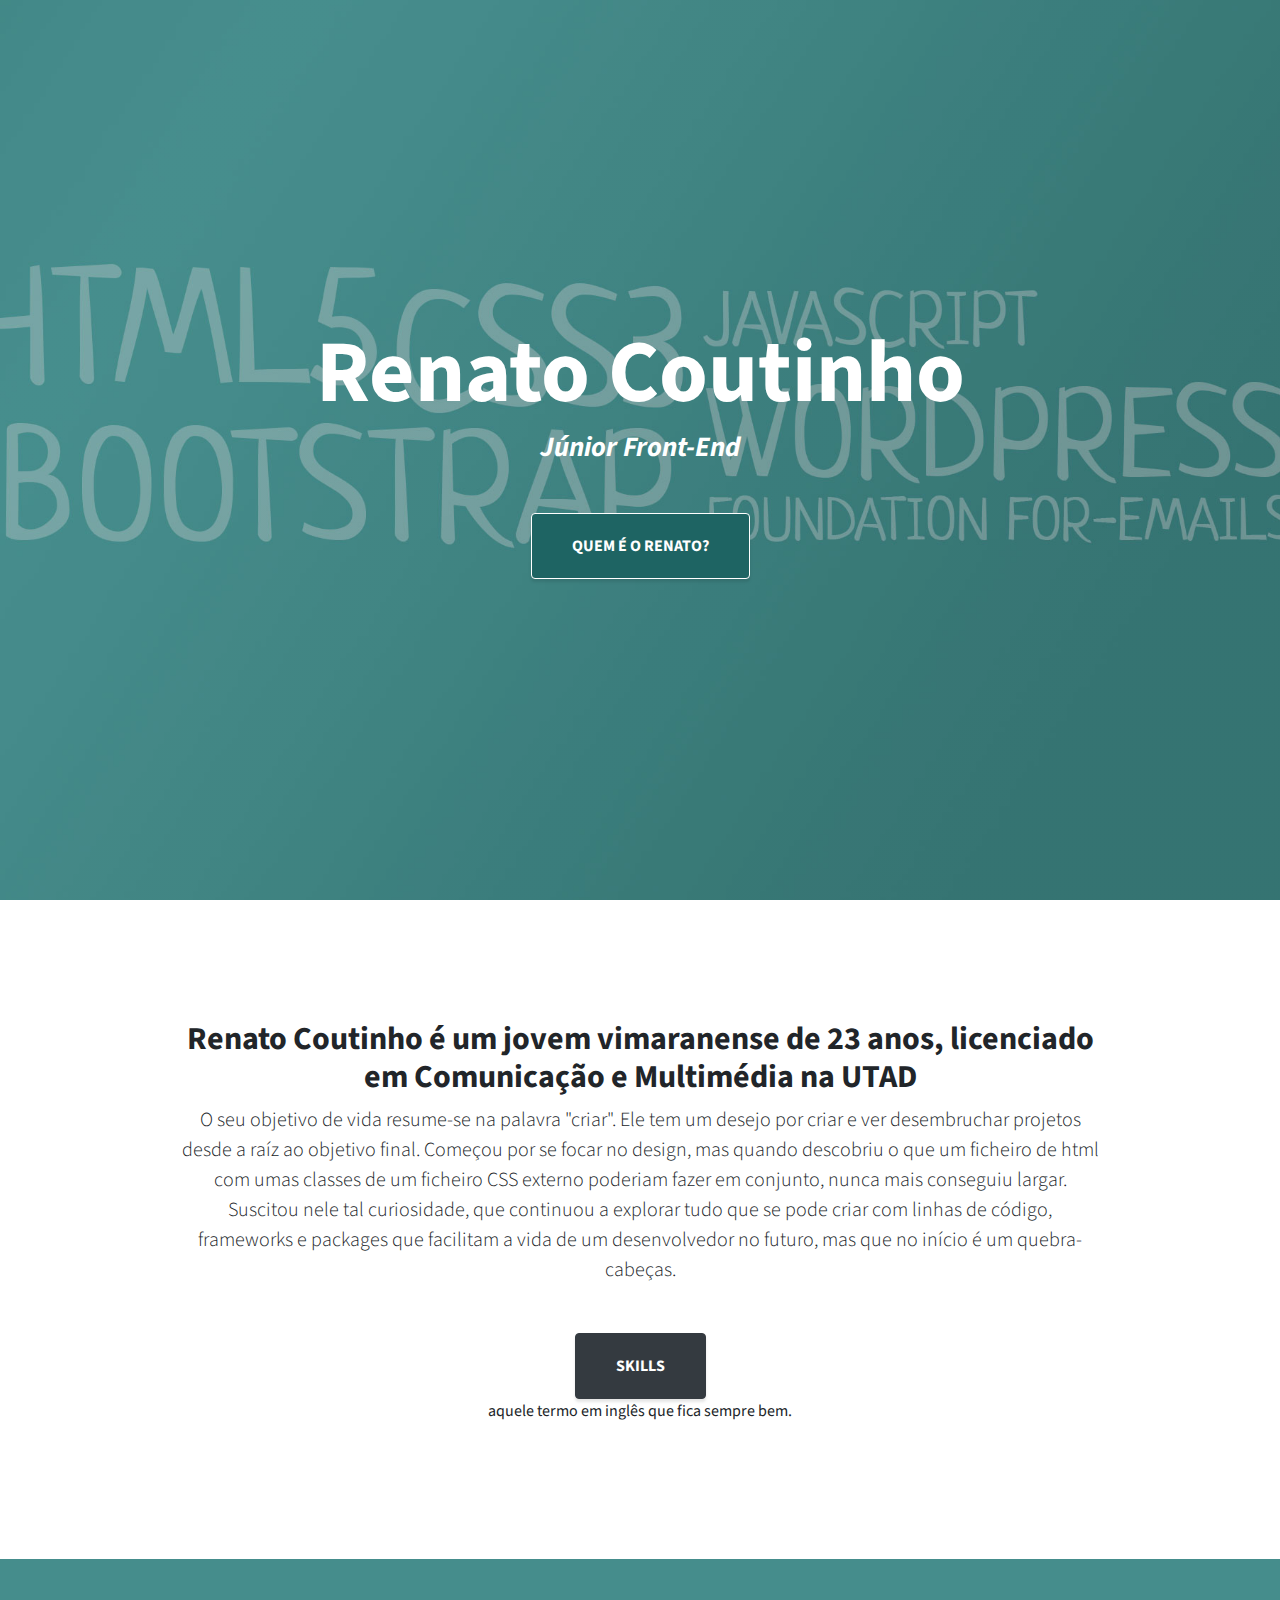
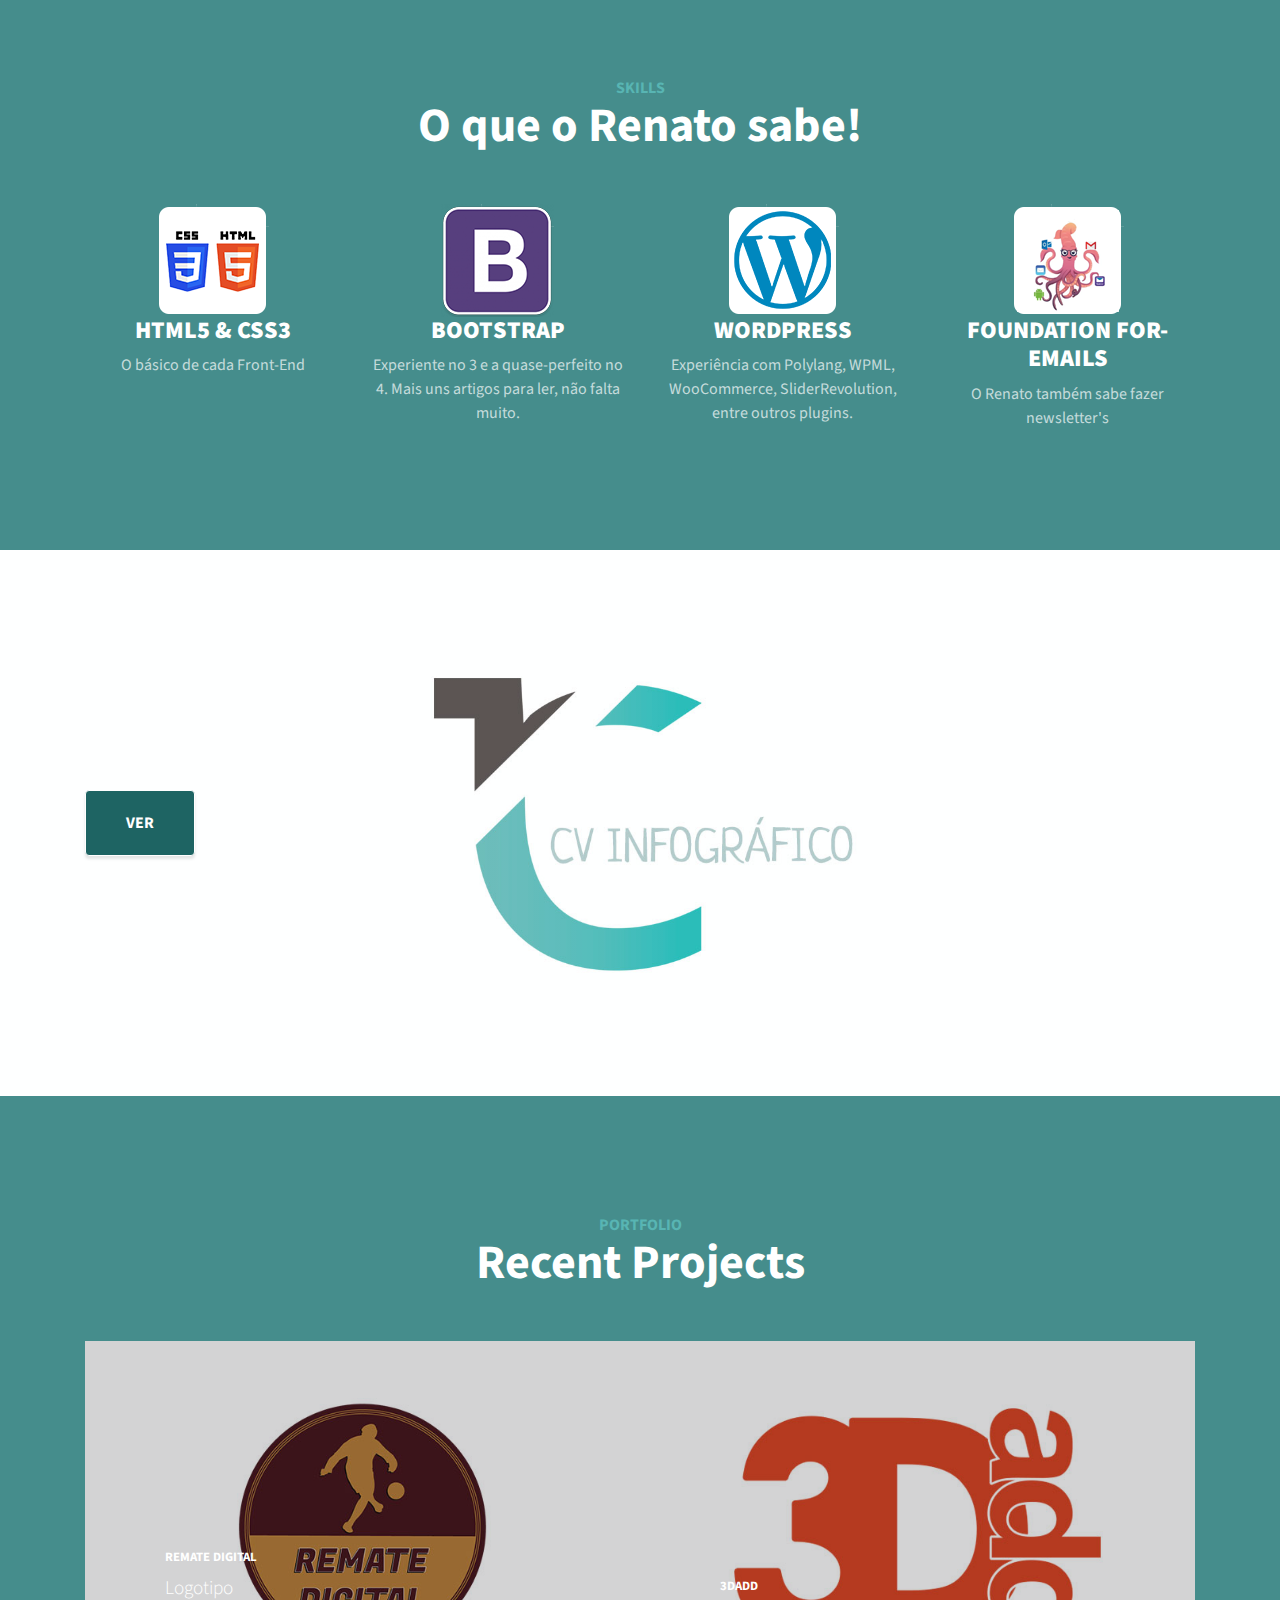
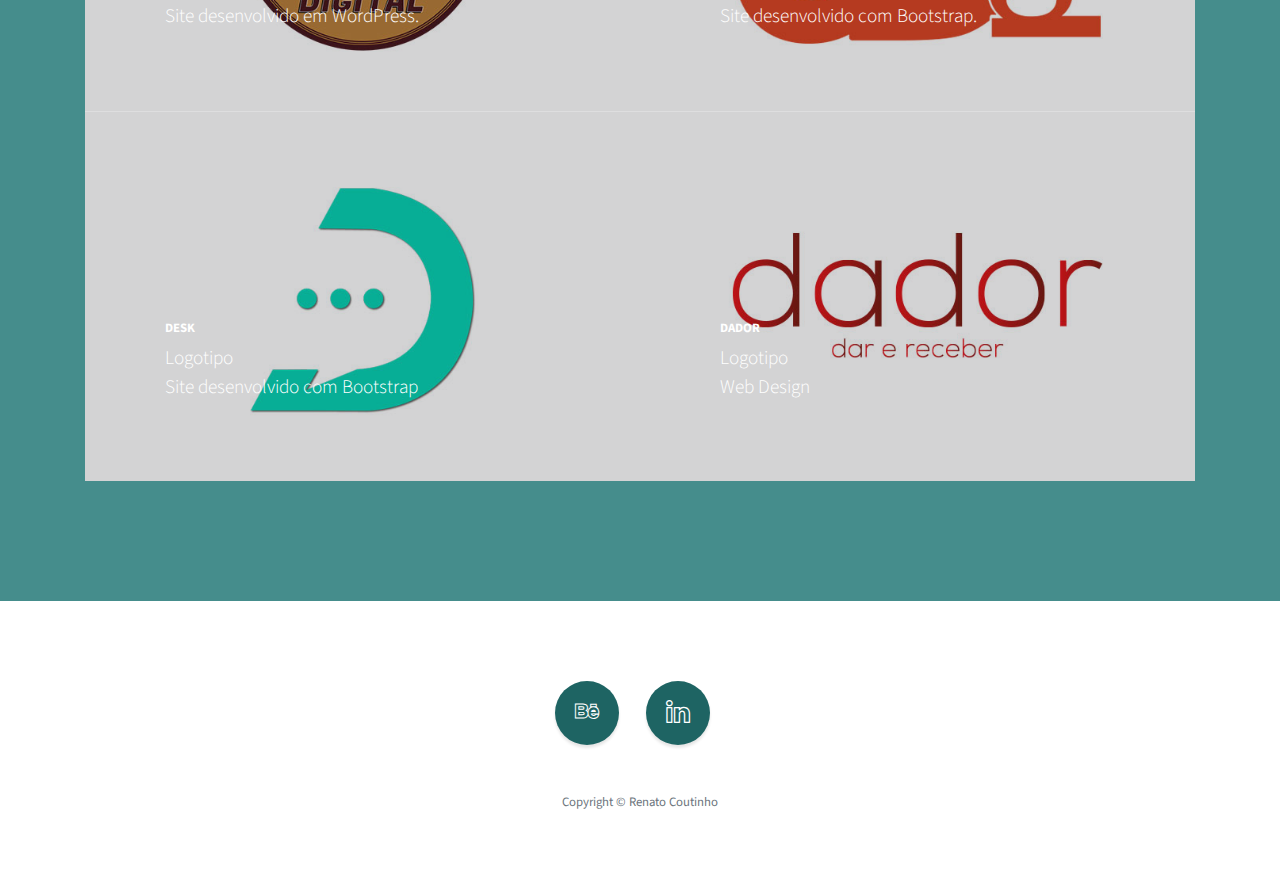
==== index.html @ 9fd8b235 "SRC: Upload Site (1)" ====
<!DOCTYPE html>
<html lang="en">

  <head>

    <meta charset="utf-8">
    <meta name="viewport" content="width=device-width, initial-scale=1, shrink-to-fit=no">
    <meta name="description" content="">
    <meta name="author" content="">

    <link rel="icon" href="img/favicon.png" />

    <title>Renato Coutinho</title>

    <!-- Bootstrap Core CSS -->
    <link href="vendor/bootstrap/css/bootstrap.min.css" rel="stylesheet">

    <!-- Custom Fonts -->
    <link href="vendor/font-awesome/css/font-awesome.min.css" rel="stylesheet" type="text/css">
    <link href="https://fonts.googleapis.com/css?family=Source+Sans+Pro:300,400,700,300italic,400italic,700italic" rel="stylesheet" type="text/css">
    <link href="vendor/simple-line-icons/css/simple-line-icons.css" rel="stylesheet">

    <!-- Custom CSS -->
    <link href="css/stylish-portfolio.css" rel="stylesheet">
    

  </head>

  <body id="page-top">
    <!-- Navigation -->
    

    <!-- Header -->
    <header class="masthead d-flex">
      <div class="container text-center my-auto">
        <h1 class="mb-1">Renato Coutinho</h1>
        <h3 class="mb-5">
          <em>Júnior Front-End</em>
        </h3>
        <a class="btn btn-primary btn-xl js-scroll-trigger" href="#about">QUEM É O RENATO?</a>
      </div>
      <div class="overlay"></div>
    </header>

    <!-- About -->
    <section class="content-section about" id="about">
      <div class="container text-center">
        <div class="row">
          <div class="col-lg-10 mx-auto">
            <h2>Renato Coutinho é um jovem vimaranense de 23 anos, licenciado em Comunicação e Multimédia na UTAD</h2>
            <p class="lead mb-5">O seu objetivo de vida resume-se na palavra "criar". Ele tem um desejo por criar e ver 
              desembruchar projetos desde a raíz ao objetivo final. Começou por se focar no design, mas quando descobriu 
              o que um ficheiro de html com umas classes de um ficheiro CSS externo poderiam fazer em conjunto, nunca mais
              conseguiu largar. Suscitou nele tal curiosidade, que continuou a explorar tudo que se pode criar com linhas de código, frameworks e packages
              que facilitam a vida de um desenvolvedor no futuro, mas que no início é um quebra-cabeças.
            </p>
            <a class="btn btn-dark btn-xl js-scroll-trigger" href="#services">SKILLS</a><p>aquele termo em inglês que fica sempre bem.</p>
          </div>
        </div>
      </div>
    </section>

    <!-- Services -->
    <section class="content-section bg-skills text-white text-center" id="services">
      <div class="container">
        <div class="content-section-heading">
          <h3 style="color: #58b5b3" class=" mb-0">SKILLS</h3>
          <h2 class="mb-5">O que o Renato sabe!</h2>
        </div>
        <div class="row">
          <div class="col-lg-3 col-md-6 mb-5 mb-lg-0">
            <span class="mx-auto mb-3">
              <img src="img/htmlcss.png" alt="">
            </span>
            <h4>
              <strong>HTML5 & CSS3</strong>
            </h4>
            <p class="text-faded mb-0">O básico de cada Front-End</p>
          </div>
          <div class="col-lg-3 col-md-6 mb-5 mb-lg-0">
            <span class="mx-auto mb-3">
              <img src="img/bootstrap.png" alt="">
            </span>
            <h4>
              <strong>BOOTSTRAP</strong>
            </h4>
            <p class="text-faded mb-0">Experiente no 3 e a quase-perfeito no 4. Mais uns artigos para ler, não falta muito.</p>
          </div>
          <div class="col-lg-3 col-md-6 mb-5 mb-md-0">
            <span class="mx-auto mb-3">
              <img src="img/wordpress.png" alt="">
            </span>
            <h4>
              <strong>WORDPRESS</strong>
            </h4>
            <p class="text-faded mb-0">Experiência com Polylang, WPML, WooCommerce, SliderRevolution, entre outros plugins.</p>
          </div>
          <div class="col-lg-3 col-md-6">
            <span class="mx-auto mb-3">
              <img src="img/foundation.png" alt="">
            </span>
            <h4>
              <strong>FOUNDATION FOR-EMAILS</strong>
            </h4>
            <p class="text-faded mb-0">O Renato também sabe fazer newsletter's</p>
          </div>
        </div>
      </div>
    </section>

    <!-- Callout -->
    <section class="callout">
      <div class="container text-left">
        <a class="btn btn-primary btn-xl" href="home.html">VER</a>
      </div>
    </section>

    <!-- Portfolio -->
    <section class="content-section bg-portfolio" id="portfolio">
      <div class="container">
        <div class="content-section-heading text-center">
          <h3 style="color: #58b5b3" class="mb-0">Portfolio</h3>
          <h2 style="color: white" class="mb-5">Recent Projects</h2>
        </div>
        <div class="row no-gutters">
          <div class="col-lg-6">
            <a class="portfolio-item" href="http://rematedigital.pt">
              <span class="caption">
                <span class="caption-content">
                  <h2>Remate Digital</h2>
                  <p class="mb-0">Logotipo<br>Site desenvolvido em WordPress.</p>
                </span>
              </span>
              <img class="img-fluid" src="img/portfolio-1.jpg" alt="">
            </a>
          </div>
          <div class="col-lg-6">
            <a class="portfolio-item" href="http://3dadd.pt">
              <span class="caption">
                <span class="caption-content">
                  <h2>3Dadd</h2>
                  <p class="mb-0">Site desenvolvido com Bootstrap.</p>
                </span>
              </span>
              <img class="img-fluid" src="img/portfolio-2.jpg" alt="">
            </a>
          </div>
          <div class="col-lg-6">
            <a class="portfolio-item" href="https://www.behance.net/gallery/60011295/DESK">
              <span class="caption">
                <span class="caption-content">
                  <h2>DESK</h2>
                  <p class="mb-0">Logotipo<br>Site desenvolvido com Bootstrap</p>
                </span>
              </span>
              <img class="img-fluid" src="img/portfolio-3.jpg" alt="">
            </a>
          </div>
          <div class="col-lg-6">
            <a class="portfolio-item" href="https://www.behance.net/gallery/59855575/dador">
              <span class="caption">
                <span class="caption-content">
                  <h2>dador</h2>
                  <p class="mb-0">Logotipo<br>Web Design</p>
                </span>
              </span>
              <img class="img-fluid" src="img/portfolio-4.jpg" alt="">
            </a>
          </div>
        </div>
      </div>
    </section>


    <!-- Footer -->
    <footer class="footer text-center">
      <div class="container">
        <ul class="list-inline mb-5">
          <li class="list-inline-item">
            <a class="social-link rounded-circle text-white mr-3" href="https://www.behance.net/renatocoutinho">
              <i class="icon-social-behance"></i>
            </a>
          </li>
          <li class="list-inline-item">
            <a class="social-link rounded-circle text-white mr-3" href="https://www.linkedin.com/in/r-coutinho/">
              <i class="icon-social-linkedin"></i>
            </a>
          </li>
        </ul>
        <p class="text-muted small mb-0">Copyright &copy; Renato Coutinho</p>
      </div>
    </footer>

    <!-- Scroll to Top Button-->
    <a class="scroll-to-top rounded js-scroll-trigger" href="#page-top">
      <i class="fa fa-angle-up"></i>
    </a>

    <!-- Bootstrap core JavaScript -->
    <script src="vendor/jquery/jquery.min.js"></script>
    <script src="vendor/bootstrap/js/bootstrap.bundle.min.js"></script>

    <!-- Plugin JavaScript -->
    <script src="vendor/jquery-easing/jquery.easing.min.js"></script>

    <!-- Custom scripts for this template -->
    <script src="js/stylish-portfolio.min.js"></script>

  </body>

</html>
---- vendor/simple-line-icons/css/simple-line-icons.css ----
@font-face {
  font-family: 'simple-line-icons';
  src: url('../fonts/Simple-Line-Icons.eot?v=2.4.0');
  src: url('../fonts/Simple-Line-Icons.eot?v=2.4.0#iefix') format('embedded-opentype'), url('../fonts/Simple-Line-Icons.woff2?v=2.4.0') format('woff2'), url('../fonts/Simple-Line-Icons.ttf?v=2.4.0') format('truetype'), url('../fonts/Simple-Line-Icons.woff?v=2.4.0') format('woff'), url('../fonts/Simple-Line-Icons.svg?v=2.4.0#simple-line-icons') format('svg');
  font-weight: normal;
  font-style: normal;
}
/*
 Use the following CSS code if you want to have a class per icon.
 Instead of a list of all class selectors, you can use the generic [class*="icon-"] selector, but it's slower:
*/
.icon-user,
.icon-people,
.icon-user-female,
.icon-user-follow,
.icon-user-following,
.icon-user-unfollow,
.icon-login,
.icon-logout,
.icon-emotsmile,
.icon-phone,
.icon-call-end,
.icon-call-in,
.icon-call-out,
.icon-map,
.icon-location-pin,
.icon-direction,
.icon-directions,
.icon-compass,
.icon-layers,
.icon-menu,
.icon-list,
.icon-options-vertical,
.icon-options,
.icon-arrow-down,
.icon-arrow-left,
.icon-arrow-right,
.icon-arrow-up,
.icon-arrow-up-circle,
.icon-arrow-left-circle,
.icon-arrow-right-circle,
.icon-arrow-down-circle,
.icon-check,
.icon-clock,
.icon-plus,
.icon-minus,
.icon-close,
.icon-event,
.icon-exclamation,
.icon-organization,
.icon-trophy,
.icon-screen-smartphone,
.icon-screen-desktop,
.icon-plane,
.icon-notebook,
.icon-mustache,
.icon-mouse,
.icon-magnet,
.icon-energy,
.icon-disc,
.icon-cursor,
.icon-cursor-move,
.icon-crop,
.icon-chemistry,
.icon-speedometer,
.icon-shield,
.icon-screen-tablet,
.icon-magic-wand,
.icon-hourglass,
.icon-graduation,
.icon-ghost,
.icon-game-controller,
.icon-fire,
.icon-eyeglass,
.icon-envelope-open,
.icon-envelope-letter,
.icon-bell,
.icon-badge,
.icon-anchor,
.icon-wallet,
.icon-vector,
.icon-speech,
.icon-puzzle,
.icon-printer,
.icon-present,
.icon-playlist,
.icon-pin,
.icon-picture,
.icon-handbag,
.icon-globe-alt,
.icon-globe,
.icon-folder-alt,
.icon-folder,
.icon-film,
.icon-feed,
.icon-drop,
.icon-drawer,
.icon-docs,
.icon-doc,
.icon-diamond,
.icon-cup,
.icon-calculator,
.icon-bubbles,
.icon-briefcase,
.icon-book-open,
.icon-basket-loaded,
.icon-basket,
.icon-bag,
.icon-action-undo,
.icon-action-redo,
.icon-wrench,
.icon-umbrella,
.icon-trash,
.icon-tag,
.icon-support,
.icon-frame,
.icon-size-fullscreen,
.icon-size-actual,
.icon-shuffle,
.icon-share-alt,
.icon-share,
.icon-rocket,
.icon-question,
.icon-pie-chart,
.icon-pencil,
.icon-note,
.icon-loop,
.icon-home,
.icon-grid,
.icon-graph,
.icon-microphone,
.icon-music-tone-alt,
.icon-music-tone,
.icon-earphones-alt,
.icon-earphones,
.icon-equalizer,
.icon-like,
.icon-dislike,
.icon-control-start,
.icon-control-rewind,
.icon-control-play,
.icon-control-pause,
.icon-control-forward,
.icon-control-end,
.icon-volume-1,
.icon-volume-2,
.icon-volume-off,
.icon-calendar,
.icon-bulb,
.icon-chart,
.icon-ban,
.icon-bubble,
.icon-camrecorder,
.icon-camera,
.icon-cloud-download,
.icon-cloud-upload,
.icon-envelope,
.icon-eye,
.icon-flag,
.icon-heart,
.icon-info,
.icon-key,
.icon-link,
.icon-lock,
.icon-lock-open,
.icon-magnifier,
.icon-magnifier-add,
.icon-magnifier-remove,
.icon-paper-clip,
.icon-paper-plane,
.icon-power,
.icon-refresh,
.icon-reload,
.icon-settings,
.icon-star,
.icon-symbol-female,
.icon-symbol-male,
.icon-target,
.icon-credit-card,
.icon-paypal,
.icon-social-tumblr,
.icon-social-twitter,
.icon-social-facebook,
.icon-social-instagram,
.icon-social-linkedin,
.icon-social-pinterest,
.icon-social-github,
.icon-social-google,
.icon-social-reddit,
.icon-social-skype,
.icon-social-dribbble,
.icon-social-behance,
.icon-social-foursqare,
.icon-social-soundcloud,
.icon-social-spotify,
.icon-social-stumbleupon,
.icon-social-youtube,
.icon-social-dropbox,
.icon-social-vkontakte,
.icon-social-steam {
  font-family: 'simple-line-icons';
  speak: none;
  font-style: normal;
  font-weight: normal;
  font-variant: normal;
  text-transform: none;
  line-height: 1;
  /* Better Font Rendering =========== */
  -webkit-font-smoothing: antialiased;
  -moz-osx-font-smoothing: grayscale;
}
.icon-user:before {
  content: "\e005";
}
.icon-people:before {
  content: "\e001";
}
.icon-user-female:before {
  content: "\e000";
}
.icon-user-follow:before {
  content: "\e002";
}
.icon-user-following:before {
  content: "\e003";
}
.icon-user-unfollow:before {
  content: "\e004";
}
.icon-login:before {
  content: "\e066";
}
.icon-logout:before {
  content: "\e065";
}
.icon-emotsmile:before {
  content: "\e021";
}
.icon-phone:before {
  content: "\e600";
}
.icon-call-end:before {
  content: "\e048";
}
.icon-call-in:before {
  content: "\e047";
}
.icon-call-out:before {
  content: "\e046";
}
.icon-map:before {
  content: "\e033";
}
.icon-location-pin:before {
  content: "\e096";
}
.icon-direction:before {
  content: "\e042";
}
.icon-directions:before {
  content: "\e041";
}
.icon-compass:before {
  content: "\e045";
}
.icon-layers:before {
  content: "\e034";
}
.icon-menu:before {
  content: "\e601";
}
.icon-list:before {
  content: "\e067";
}
.icon-options-vertical:before {
  content: "\e602";
}
.icon-options:before {
  content: "\e603";
}
.icon-arrow-down:before {
  content: "\e604";
}
.icon-arrow-left:before {
  content: "\e605";
}
.icon-arrow-right:before {
  content: "\e606";
}
.icon-arrow-up:before {
  content: "\e607";
}
.icon-arrow-up-circle:before {
  content: "\e078";
}
.icon-arrow-left-circle:before {
  content: "\e07a";
}
.icon-arrow-right-circle:before {
  content: "\e079";
}
.icon-arrow-down-circle:before {
  content: "\e07b";
}
.icon-check:before {
  content: "\e080";
}
.icon-clock:before {
  content: "\e081";
}
.icon-plus:before {
  content: "\e095";
}
.icon-minus:before {
  content: "\e615";
}
.icon-close:before {
  content: "\e082";
}
.icon-event:before {
  content: "\e619";
}
.icon-exclamation:before {
  content: "\e617";
}
.icon-organization:before {
  content: "\e616";
}
.icon-trophy:before {
  content: "\e006";
}
.icon-screen-smartphone:before {
  content: "\e010";
}
.icon-screen-desktop:before {
  content: "\e011";
}
.icon-plane:before {
  content: "\e012";
}
.icon-notebook:before {
  content: "\e013";
}
.icon-mustache:before {
  content: "\e014";
}
.icon-mouse:before {
  content: "\e015";
}
.icon-magnet:before {
  content: "\e016";
}
.icon-energy:before {
  content: "\e020";
}
.icon-disc:before {
  content: "\e022";
}
.icon-cursor:before {
  content: "\e06e";
}
.icon-cursor-move:before {
  content: "\e023";
}
.icon-crop:before {
  content: "\e024";
}
.icon-chemistry:before {
  content: "\e026";
}
.icon-speedometer:before {
  content: "\e007";
}
.icon-shield:before {
  content: "\e00e";
}
.icon-screen-tablet:before {
  content: "\e00f";
}
.icon-magic-wand:before {
  content: "\e017";
}
.icon-hourglass:before {
  content: "\e018";
}
.icon-graduation:before {
  content: "\e019";
}
.icon-ghost:before {
  content: "\e01a";
}
.icon-game-controller:before {
  content: "\e01b";
}
.icon-fire:before {
  content: "\e01c";
}
.icon-eyeglass:before {
  content: "\e01d";
}
.icon-envelope-open:before {
  content: "\e01e";
}
.icon-envelope-letter:before {
  content: "\e01f";
}
.icon-bell:before {
  content: "\e027";
}
.icon-badge:before {
  content: "\e028";
}
.icon-anchor:before {
  content: "\e029";
}
.icon-wallet:before {
  content: "\e02a";
}
.icon-vector:before {
  content: "\e02b";
}
.icon-speech:before {
  content: "\e02c";
}
.icon-puzzle:before {
  content: "\e02d";
}
.icon-printer:before {
  content: "\e02e";
}
.icon-present:before {
  content: "\e02f";
}
.icon-playlist:before {
  content: "\e030";
}
.icon-pin:before {
  content: "\e031";
}
.icon-picture:before {
  content: "\e032";
}
.icon-handbag:before {
  content: "\e035";
}
.icon-globe-alt:before {
  content: "\e036";
}
.icon-globe:before {
  content: "\e037";
}
.icon-folder-alt:before {
  content: "\e039";
}
.icon-folder:before {
  content: "\e089";
}
.icon-film:before {
  content: "\e03a";
}
.icon-feed:before {
  content: "\e03b";
}
.icon-drop:before {
  content: "\e03e";
}
.icon-drawer:before {
  content: "\e03f";
}
.icon-docs:before {
  content: "\e040";
}
.icon-doc:before {
  content: "\e085";
}
.icon-diamond:before {
  content: "\e043";
}
.icon-cup:before {
  content: "\e044";
}
.icon-calculator:before {
  content: "\e049";
}
.icon-bubbles:before {
  content: "\e04a";
}
.icon-briefcase:before {
  content: "\e04b";
}
.icon-book-open:before {
  content: "\e04c";
}
.icon-basket-loaded:before {
  content: "\e04d";
}
.icon-basket:before {
  content: "\e04e";
}
.icon-bag:before {
  content: "\e04f";
}
.icon-action-undo:before {
  content: "\e050";
}
.icon-action-redo:before {
  content: "\e051";
}
.icon-wrench:before {
  content: "\e052";
}
.icon-umbrella:before {
  content: "\e053";
}
.icon-trash:before {
  content: "\e054";
}
.icon-tag:before {
  content: "\e055";
}
.icon-support:before {
  content: "\e056";
}
.icon-frame:before {
  content: "\e038";
}
.icon-size-fullscreen:before {
  content: "\e057";
}
.icon-size-actual:before {
  content: "\e058";
}
.icon-shuffle:before {
  content: "\e059";
}
.icon-share-alt:before {
  content: "\e05a";
}
.icon-share:before {
  content: "\e05b";
}
.icon-rocket:before {
  content: "\e05c";
}
.icon-question:before {
  content: "\e05d";
}
.icon-pie-chart:before {
  content: "\e05e";
}
.icon-pencil:before {
  content: "\e05f";
}
.icon-note:before {
  content: "\e060";
}
.icon-loop:before {
  content: "\e064";
}
.icon-home:before {
  content: "\e069";
}
.icon-grid:before {
  content: "\e06a";
}
.icon-graph:before {
  content: "\e06b";
}
.icon-microphone:before {
  content: "\e063";
}
.icon-music-tone-alt:before {
  content: "\e061";
}
.icon-music-tone:before {
  content: "\e062";
}
.icon-earphones-alt:before {
  content: "\e03c";
}
.icon-earphones:before {
  content: "\e03d";
}
.icon-equalizer:before {
  content: "\e06c";
}
.icon-like:before {
  content: "\e068";
}
.icon-dislike:before {
  content: "\e06d";
}
.icon-control-start:before {
  content: "\e06f";
}
.icon-control-rewind:before {
  content: "\e070";
}
.icon-control-play:before {
  content: "\e071";
}
.icon-control-pause:before {
  content: "\e072";
}
.icon-control-forward:before {
  content: "\e073";
}
.icon-control-end:before {
  content: "\e074";
}
.icon-volume-1:before {
  content: "\e09f";
}
.icon-volume-2:before {
  content: "\e0a0";
}
.icon-volume-off:before {
  content: "\e0a1";
}
.icon-calendar:before {
  content: "\e075";
}
.icon-bulb:before {
  content: "\e076";
}
.icon-chart:before {
  content: "\e077";
}
.icon-ban:before {
  content: "\e07c";
}
.icon-bubble:before {
  content: "\e07d";
}
.icon-camrecorder:before {
  content: "\e07e";
}
.icon-camera:before {
  content: "\e07f";
}
.icon-cloud-download:before {
  content: "\e083";
}
.icon-cloud-upload:before {
  content: "\e084";
}
.icon-envelope:before {
  content: "\e086";
}
.icon-eye:before {
  content: "\e087";
}
.icon-flag:before {
  content: "\e088";
}
.icon-heart:before {
  content: "\e08a";
}
.icon-info:before {
  content: "\e08b";
}
.icon-key:before {
  content: "\e08c";
}
.icon-link:before {
  content: "\e08d";
}
.icon-lock:before {
  content: "\e08e";
}
.icon-lock-open:before {
  content: "\e08f";
}
.icon-magnifier:before {
  content: "\e090";
}
.icon-magnifier-add:before {
  content: "\e091";
}
.icon-magnifier-remove:before {
  content: "\e092";
}
.icon-paper-clip:before {
  content: "\e093";
}
.icon-paper-plane:before {
  content: "\e094";
}
.icon-power:before {
  content: "\e097";
}
.icon-refresh:before {
  content: "\e098";
}
.icon-reload:before {
  content: "\e099";
}
.icon-settings:before {
  content: "\e09a";
}
.icon-star:before {
  content: "\e09b";
}
.icon-symbol-female:before {
  content: "\e09c";
}
.icon-symbol-male:before {
  content: "\e09d";
}
.icon-target:before {
  content: "\e09e";
}
.icon-credit-card:before {
  content: "\e025";
}
.icon-paypal:before {
  content: "\e608";
}
.icon-social-tumblr:before {
  content: "\e00a";
}
.icon-social-twitter:before {
  content: "\e009";
}
.icon-social-facebook:before {
  content: "\e00b";
}
.icon-social-instagram:before {
  content: "\e609";
}
.icon-social-linkedin:before {
  content: "\e60a";
}
.icon-social-pinterest:before {
  content: "\e60b";
}
.icon-social-github:before {
  content: "\e60c";
}
.icon-social-google:before {
  content: "\e60d";
}
.icon-social-reddit:before {
  content: "\e60e";
}
.icon-social-skype:before {
  content: "\e60f";
}
.icon-social-dribbble:before {
  content: "\e00d";
}
.icon-social-behance:before {
  content: "\e610";
}
.icon-social-foursqare:before {
  content: "\e611";
}
.icon-social-soundcloud:before {
  content: "\e612";
}
.icon-social-spotify:before {
  content: "\e613";
}
.icon-social-stumbleupon:before {
  content: "\e614";
}
.icon-social-youtube:before {
  content: "\e008";
}
.icon-social-dropbox:before {
  content: "\e00c";
}
.icon-social-vkontakte:before {
  content: "\e618";
}
.icon-social-steam:before {
  content: "\e620";
}
---- css/stylish-portfolio.css ----
body,
html {
  width: 100%;
  height: 100%;
}

body {
  font-family: 'Source Sans Pro';
}

.btn-xl {
  padding: 1.25rem 2.5rem;
}

.content-section {
  padding-top: 7.5rem;
  padding-bottom: 7.5rem;
}

.content-section-heading h2 {
  font-size: 3rem;
}

.content-section-heading h3 {
  font-size: 1rem;
  text-transform: uppercase;
}

h1,
h2,
h3,
h4,
h5,
h6 {
  font-weight: 700;
}

.text-faded {
  color: rgba(255, 255, 255, 0.7);
}

/* Map */
.map {
  height: 30rem;
}

@media (max-width: 992px) {
  .map {
    height: 75%;
  }
}

.map iframe {
  pointer-events: none;
}

.scroll-to-top {
  position: fixed;
  right: 15px;
  bottom: 15px;
  display: none;
  width: 50px;
  height: 50px;
  text-align: center;
  color: white;
  background: rgba(52, 58, 64, 0.5);
  line-height: 45px;
}

.scroll-to-top:focus, .scroll-to-top:hover {
  color: white;
}

.scroll-to-top:hover {
  background: #343a40;
}

.scroll-to-top i {
  font-weight: 800;
}

.masthead {
  min-height: 30rem;
  position: relative;
  display: table;
  width: 100%;
  height: auto;
  padding-top: 8rem;
  padding-bottom: 8rem;
  background: linear-gradient(90deg, rgba(255, 255, 255, 0.1) 0%, rgba(255, 255, 255, 0.1) 100%), url("../img/bg-masthead.jpg");
  background-position: center center;
  background-repeat: no-repeat;
  background-size: cover;
}

.masthead h1 {
  font-size: 4rem;
  margin: 0;
  padding: 0;
  color:white;
}

.masthead h3{
  color: white;
}

.bg-skills{
  background-color: #458d8c;
}

.bg-portfolio{
  background-color: #458d8c;
}

@media (min-width: 992px) {
  .masthead {
    height: 100vh;
  }
  .masthead h1 {
    font-size: 5.5rem;
  }
}
 .about{
   background-color: white;
 }
/* Side Menu */
#sidebar-wrapper {
  position: fixed;
  z-index: 2;
  right: 0;
  width: 250px;
  height: 100%;
  -webkit-transition: all 0.4s ease 0s;
  -moz-transition: all 0.4s ease 0s;
  -ms-transition: all 0.4s ease 0s;
  -o-transition: all 0.4s ease 0s;
  transition: all 0.4s ease 0s;
  transform: translateX(250px);
  background: #1D809F;
  border-left: 1px solid rgba(255, 255, 255, 0.1);
}

.sidebar-nav {
  position: absolute;
  top: 0;
  width: 250px;
  margin: 0;
  padding: 0;
  list-style: none;
}

.sidebar-nav li.sidebar-nav-item a {
  display: block;
  text-decoration: none;
  color: #fff;
  padding: 15px;
}

.sidebar-nav li a:hover {
  text-decoration: none;
  color: #fff;
  background: rgba(255, 255, 255, 0.2);
}

.sidebar-nav li a:active,
.sidebar-nav li a:focus {
  text-decoration: none;
}

.sidebar-nav > .sidebar-brand {
  font-size: 1.2rem;
  background: rgba(52, 58, 64, 0.1);
  height: 80px;
  line-height: 50px;
  padding-top: 15px;
  padding-bottom: 15px;
  padding-left: 15px;
}

.sidebar-nav > .sidebar-brand a {
  color: #fff;
}

.sidebar-nav > .sidebar-brand a:hover {
  color: #fff;
  background: none;
}

#sidebar-wrapper.active {
  right: 250px;
  width: 250px;
  -webkit-transition: all 0.4s ease 0s;
  -moz-transition: all 0.4s ease 0s;
  -ms-transition: all 0.4s ease 0s;
  -o-transition: all 0.4s ease 0s;
  transition: all 0.4s ease 0s;
}

.menu-toggle {
  position: fixed;
  right: 15px;
  top: 15px;
  width: 50px;
  height: 50px;
  text-align: center;
  color: #fff;
  background: rgba(52, 58, 64, 0.5);
  line-height: 50px;
  z-index: 999;
}

.menu-toggle:focus, .menu-toggle:hover {
  color: #fff;
}

.menu-toggle:hover {
  background: #343a40;
}

.service-icon {
  background-color: #fff;
  color: #1D809F;
  height: 7rem;
  width: 7rem;
  display: block;
  line-height: 7.5rem;
  font-size: 2.25rem;
  box-shadow: 0 3px 3px 0 rgba(0, 0, 0, 0.1);
}

.callout {
  padding: 15rem 0;
  background: linear-gradient(90deg, rgba(255, 255, 255, 0.1) 0%, rgba(255, 255, 255, 0.1) 100%), url("../img/bg-callout.jpg");
  background-position: center center;
  background-repeat: no-repeat;
  background-size: cover;
}

.callout h2 {
  font-size: 3.5rem;
  font-weight: 700;
  display: block;
  max-width: 30rem;
}

.portfolio-item {
  display: block;
  position: relative;
  overflow: hidden;
  max-width: 530px;
  margin: auto auto 1rem;
}

.portfolio-item .caption {
  display: flex;
  height: 100%;
  width: 100%;
  background-color: rgba(33, 37, 41, 0.2);
  position: absolute;
  top: 0;
  bottom: 0;
  z-index: 1;
}

.portfolio-item .caption .caption-content {
  color: #fff;
  margin: auto 2rem 2rem;
}

.portfolio-item .caption .caption-content h2 {
  font-size: 0.8rem;
  text-transform: uppercase;
}

.portfolio-item .caption .caption-content p {
  font-weight: 300;
  font-size: 1.2rem;
}

@media (min-width: 992px) {
  .portfolio-item {
    max-width: none;
    margin: 0;
  }
  .portfolio-item .caption {
    -webkit-transition: -webkit-clip-path 0.25s ease-out, background-color 0.7s;
    -webkit-clip-path: inset(0px);
    clip-path: inset(0px);
  }
  .portfolio-item .caption .caption-content {
    transition: opacity 0.25s;
    margin-left: 5rem;
    margin-right: 5rem;
    margin-bottom: 5rem;
  }
  .portfolio-item img {
    -webkit-transition: -webkit-clip-path 0.25s ease-out;
    -webkit-clip-path: inset(-1px);
    clip-path: inset(-1px);
  }
  .portfolio-item:hover img {
    -webkit-clip-path: inset(2rem);
    clip-path: inset(2rem);
  }
  .portfolio-item:hover .caption {
    background-color: rgba(29, 128, 159, 0.9);
    -webkit-clip-path: inset(2rem);
    clip-path: inset(2rem);
  }
}

footer.footer {
  padding-top: 5rem;
  padding-bottom: 5rem;
}

footer.footer .social-link {
  display: block;
  height: 4rem;
  width: 4rem;
  line-height: 4.3rem;
  font-size: 1.5rem;
  background-color: #1e6463;
  transition: background-color 0.15s ease-in-out;
  box-shadow: 0 3px 3px 0 rgba(0, 0, 0, 0.1);
}

footer.footer .social-link:hover {
  background-color: #155d74;
  text-decoration: none;
}

a {
  color: #1D809F;
}

a:hover, a:focus, a:active {
  color: #155d74;
}

.btn-primary {
  background-color: #1e6463 !important;
  border-color: white !important;
  color: white !important;
}

.btn-primary:hover, .btn-primary:focus, .btn-primary:active {
  background-color: #58b5b3 !important;
  border-color: white !important;
}

.btn-secondary {
  background-color: #ecb807 !important;
  border-color: #ecb807 !important;
  color: #fff !important;
}

.btn-secondary:hover, .btn-secondary:focus, .btn-secondary:active {
  background-color: #ba9106 !important;
  border-color: #ba9106 !important;
}

.btn-dark {
  color: #fff !important;
}

.btn {
  box-shadow: 0px 3px 3px 0px rgba(0, 0, 0, 0.1);
  font-weight: 700;
}

.bg-primary {
  background-color: #1D809F !important;
}

.text-primary {
  color: #1D809F !important;
}

.text-secondary {
  color: #ecb807 !important;
}
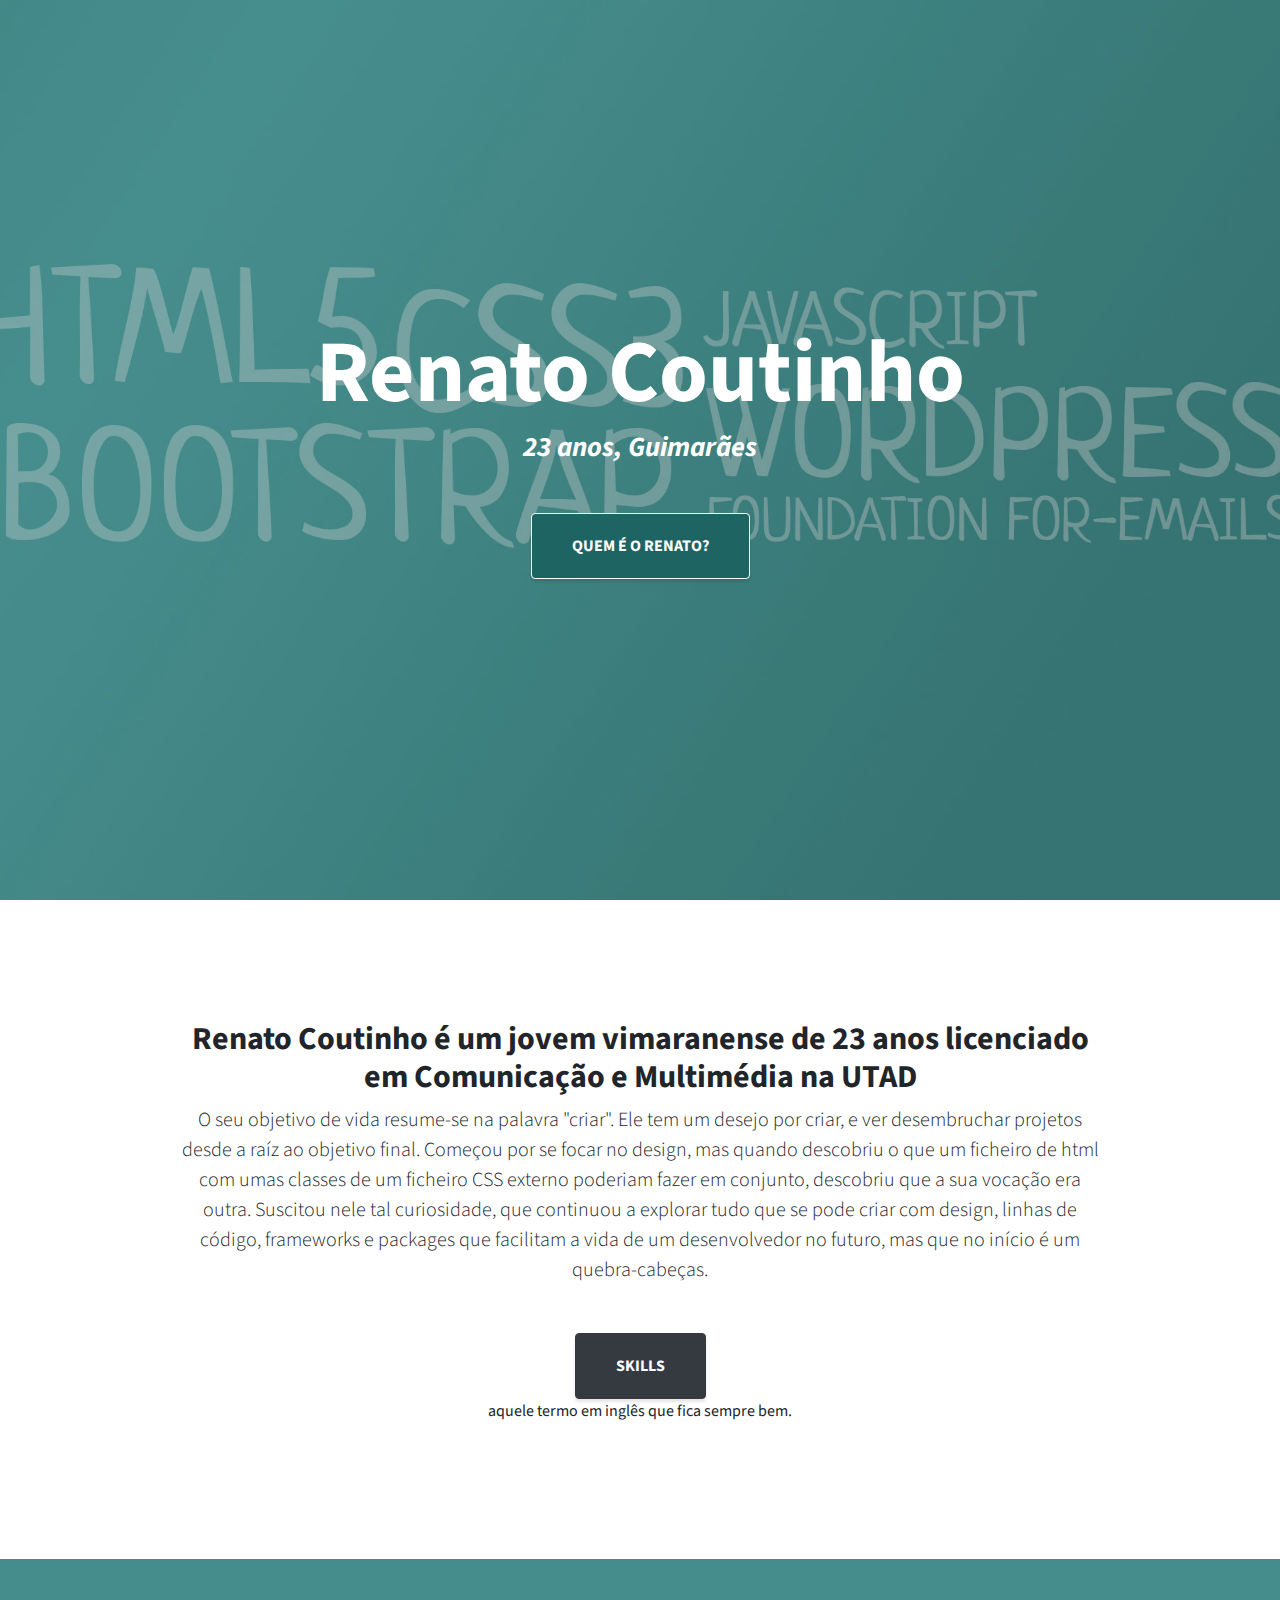
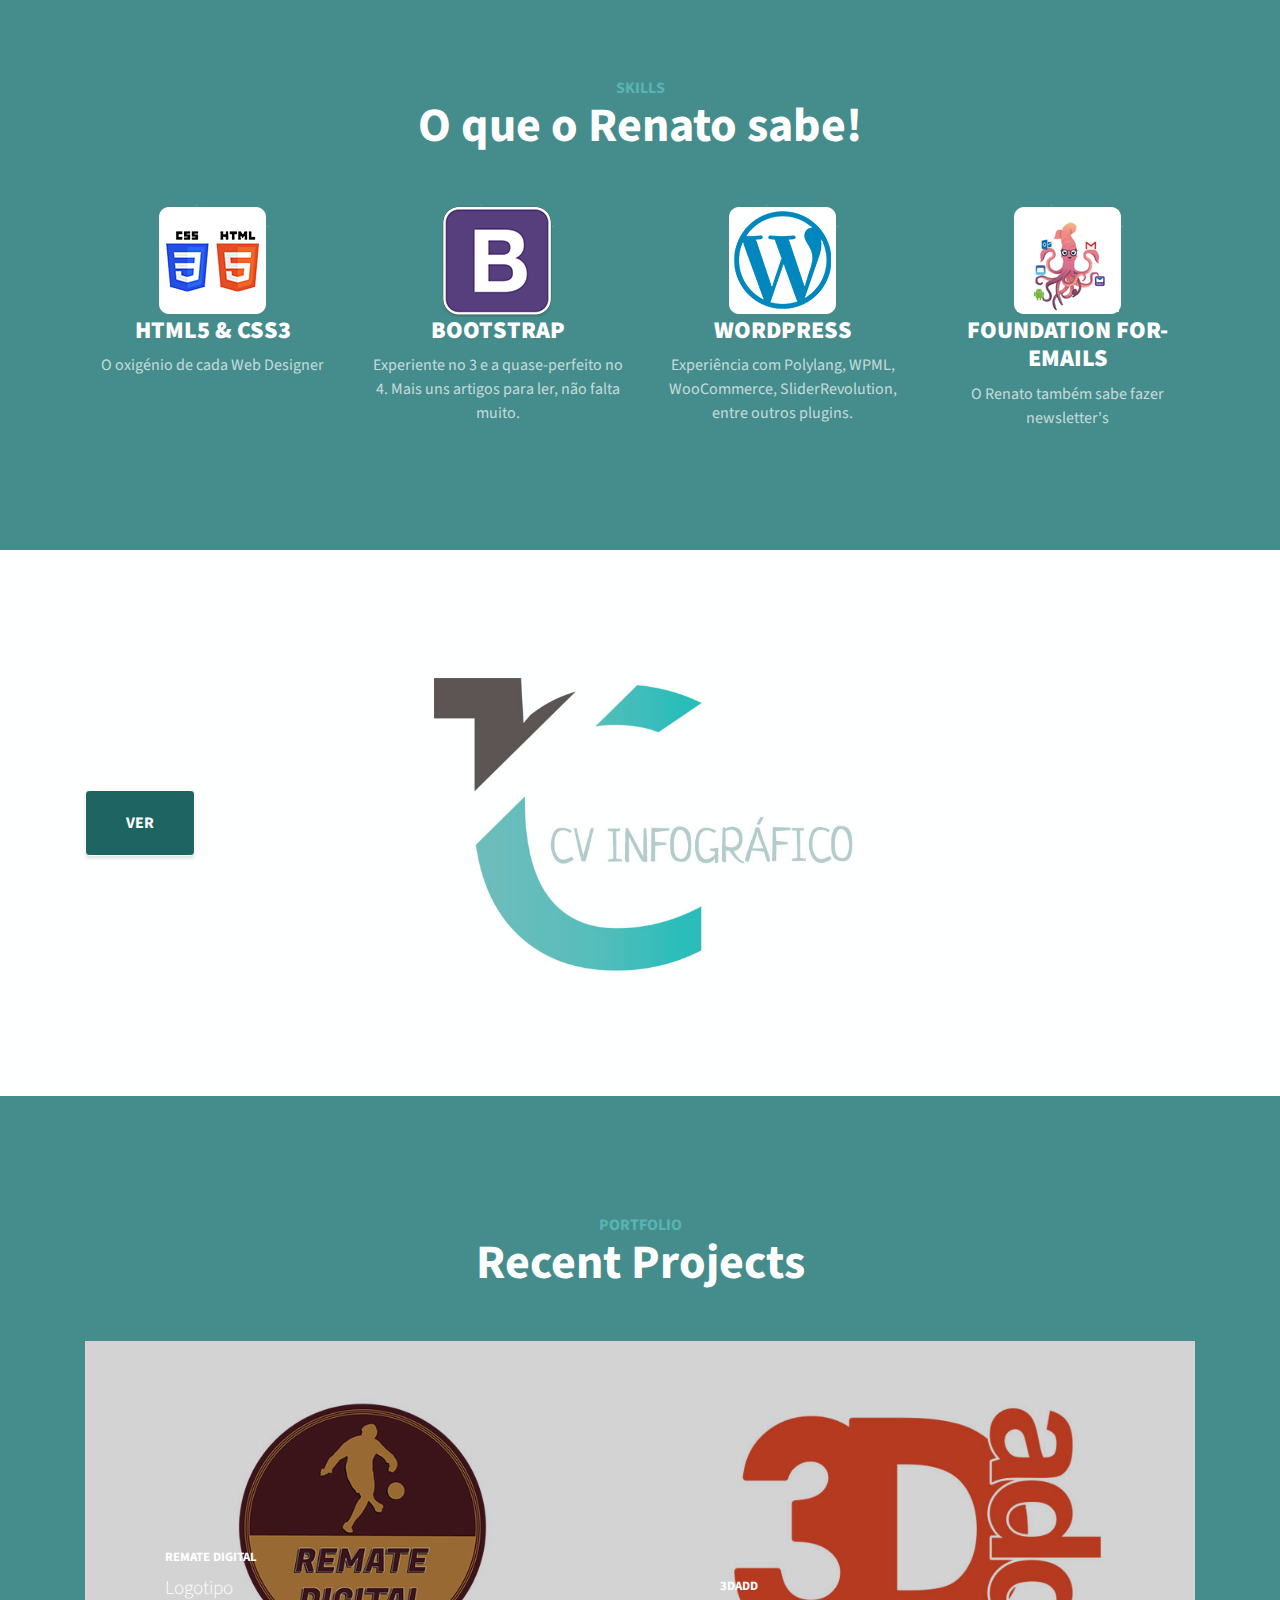
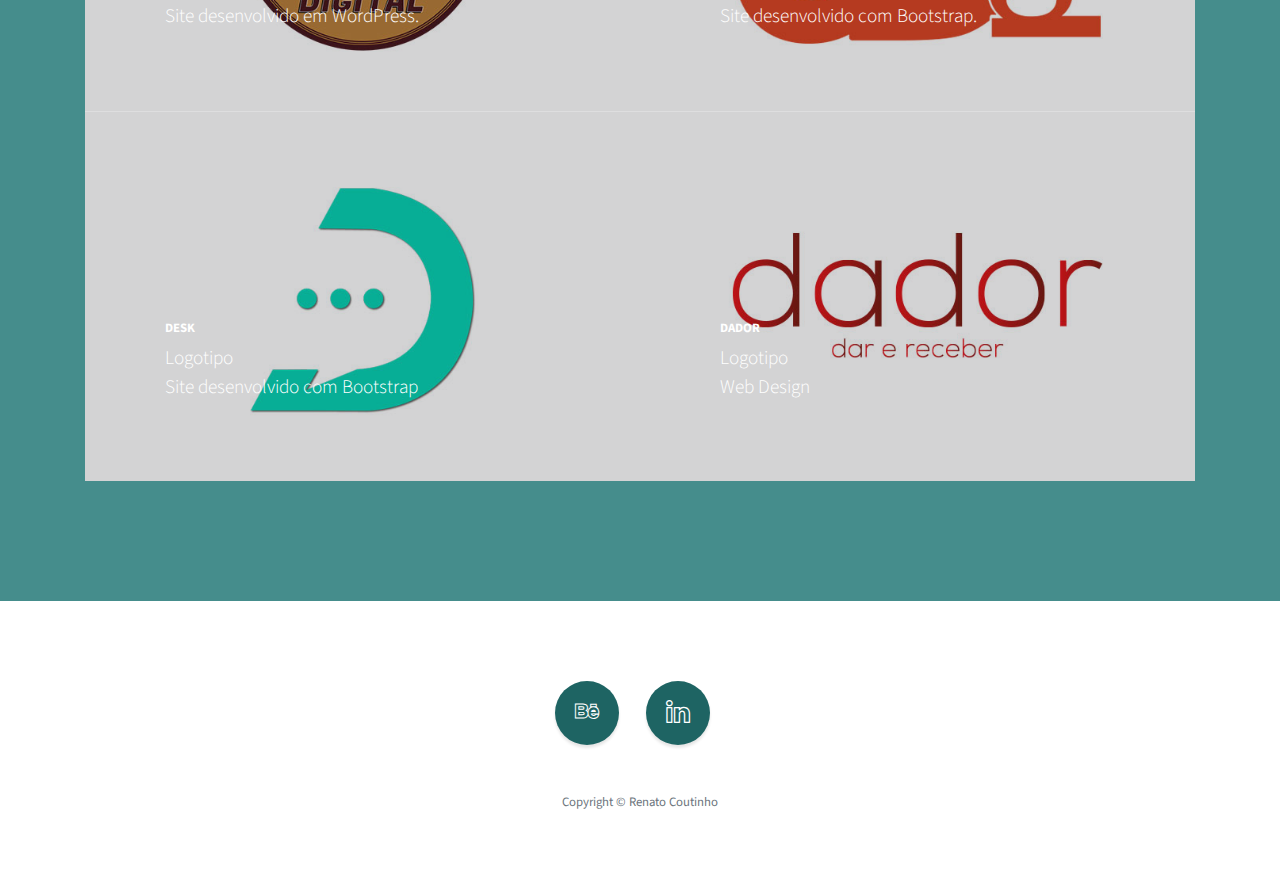
==== commit 5271f2a1: "Update index.html" ====
--- a/index.html
+++ b/index.html
@@ -35,7 +35,7 @@
       <div class="container text-center my-auto">
         <h1 class="mb-1">Renato Coutinho</h1>
         <h3 class="mb-5">
-          <em>Júnior Front-End</em>
+          <em>23 anos, Guimarães</em>
         </h3>
         <a class="btn btn-primary btn-xl js-scroll-trigger" href="#about">QUEM É O RENATO?</a>
       </div>
@@ -47,12 +47,13 @@
       <div class="container text-center">
         <div class="row">
           <div class="col-lg-10 mx-auto">
-            <h2>Renato Coutinho é um jovem vimaranense de 23 anos, licenciado em Comunicação e Multimédia na UTAD</h2>
-            <p class="lead mb-5">O seu objetivo de vida resume-se na palavra "criar". Ele tem um desejo por criar e ver 
+            <h2>Renato Coutinho é um jovem vimaranense de 23 anos licenciado em Comunicação e Multimédia na UTAD</h2>
+            <p class="lead mb-5">O seu objetivo de vida resume-se na palavra "criar". Ele tem um desejo por criar, e ver 
               desembruchar projetos desde a raíz ao objetivo final. Começou por se focar no design, mas quando descobriu 
-              o que um ficheiro de html com umas classes de um ficheiro CSS externo poderiam fazer em conjunto, nunca mais
-              conseguiu largar. Suscitou nele tal curiosidade, que continuou a explorar tudo que se pode criar com linhas de código, frameworks e packages
-              que facilitam a vida de um desenvolvedor no futuro, mas que no início é um quebra-cabeças.
+              o que um ficheiro de html com umas classes de um ficheiro CSS externo poderiam fazer em conjunto, descobriu
+              que a sua vocação era outra. Suscitou nele tal curiosidade, que continuou a explorar tudo que se pode criar 
+              com design, linhas de código, frameworks e packages que facilitam a vida de um desenvolvedor no futuro, 
+              mas que no início é um quebra-cabeças.
             </p>
             <a class="btn btn-dark btn-xl js-scroll-trigger" href="#services">SKILLS</a><p>aquele termo em inglês que fica sempre bem.</p>
           </div>
@@ -75,7 +76,7 @@
             <h4>
               <strong>HTML5 & CSS3</strong>
             </h4>
-            <p class="text-faded mb-0">O básico de cada Front-End</p>
+            <p class="text-faded mb-0">O oxigénio de cada Web Designer</p>
           </div>
           <div class="col-lg-3 col-md-6 mb-5 mb-lg-0">
             <span class="mx-auto mb-3">
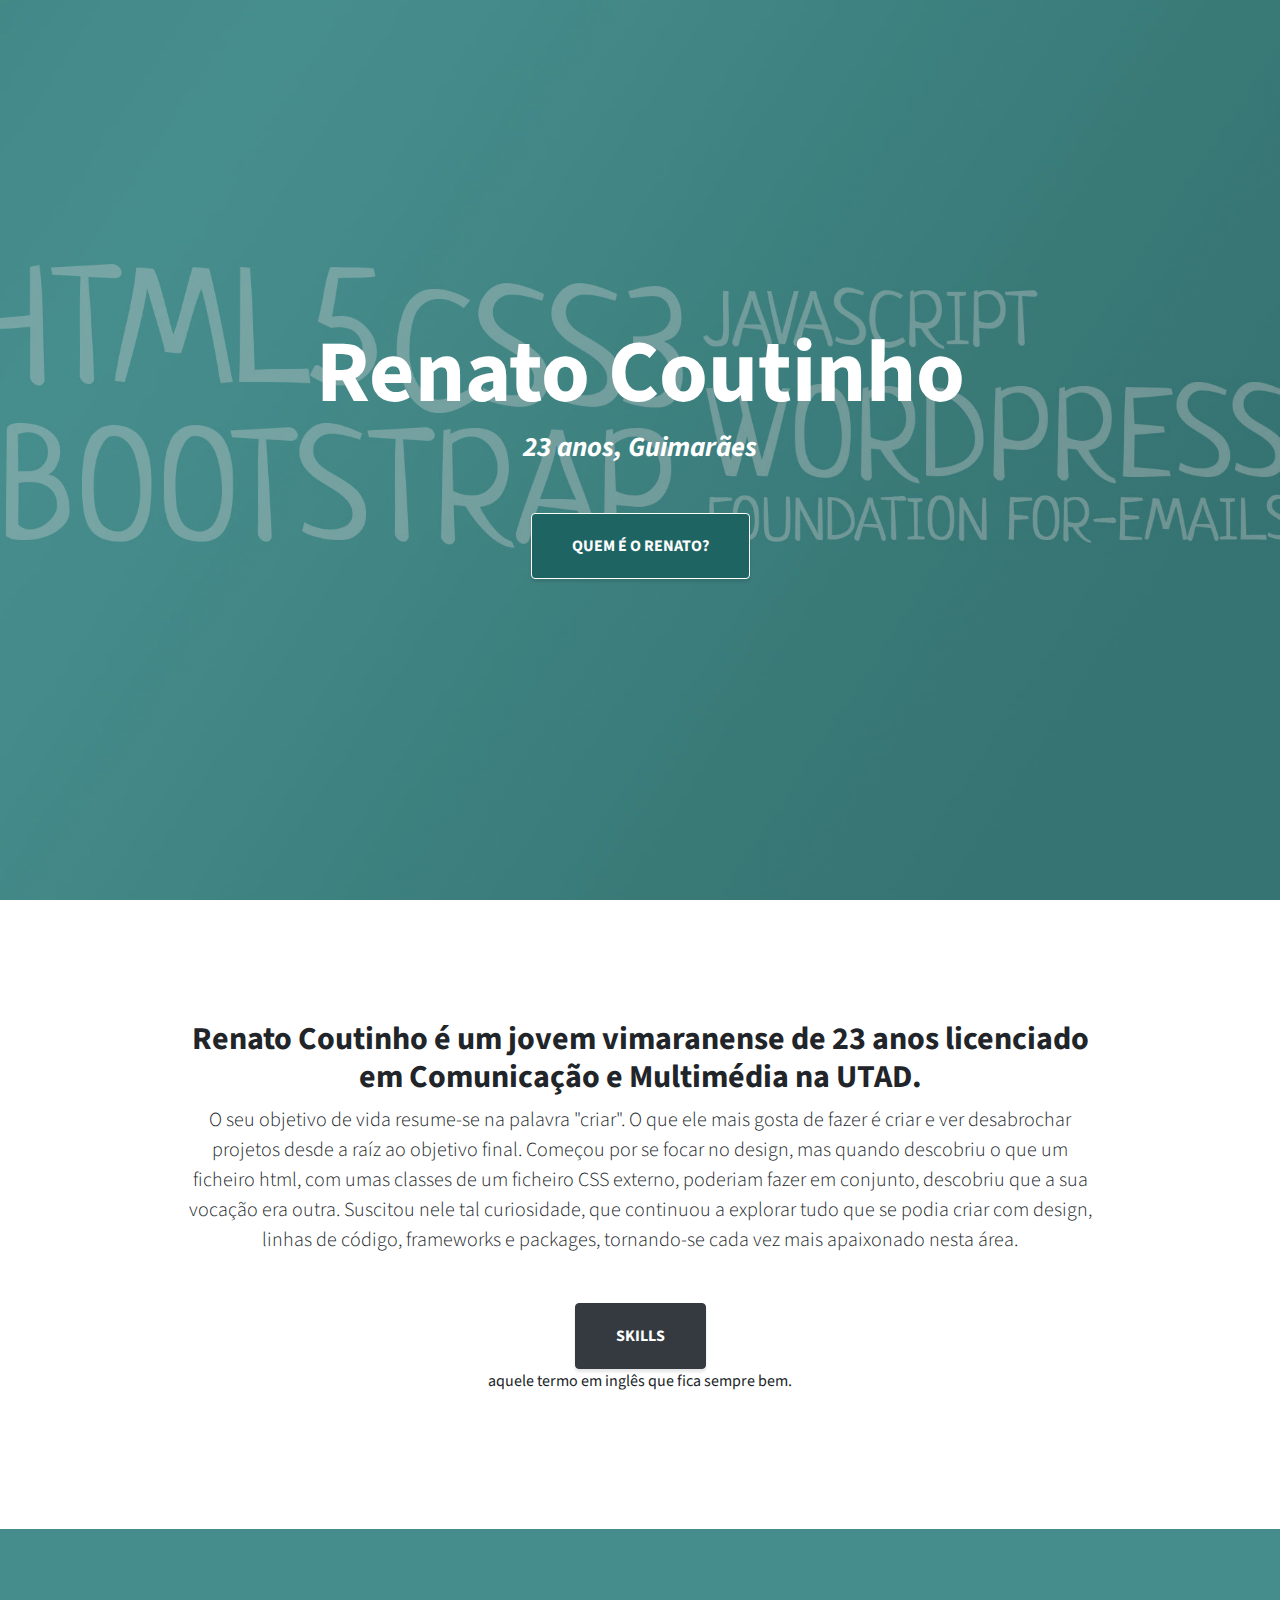
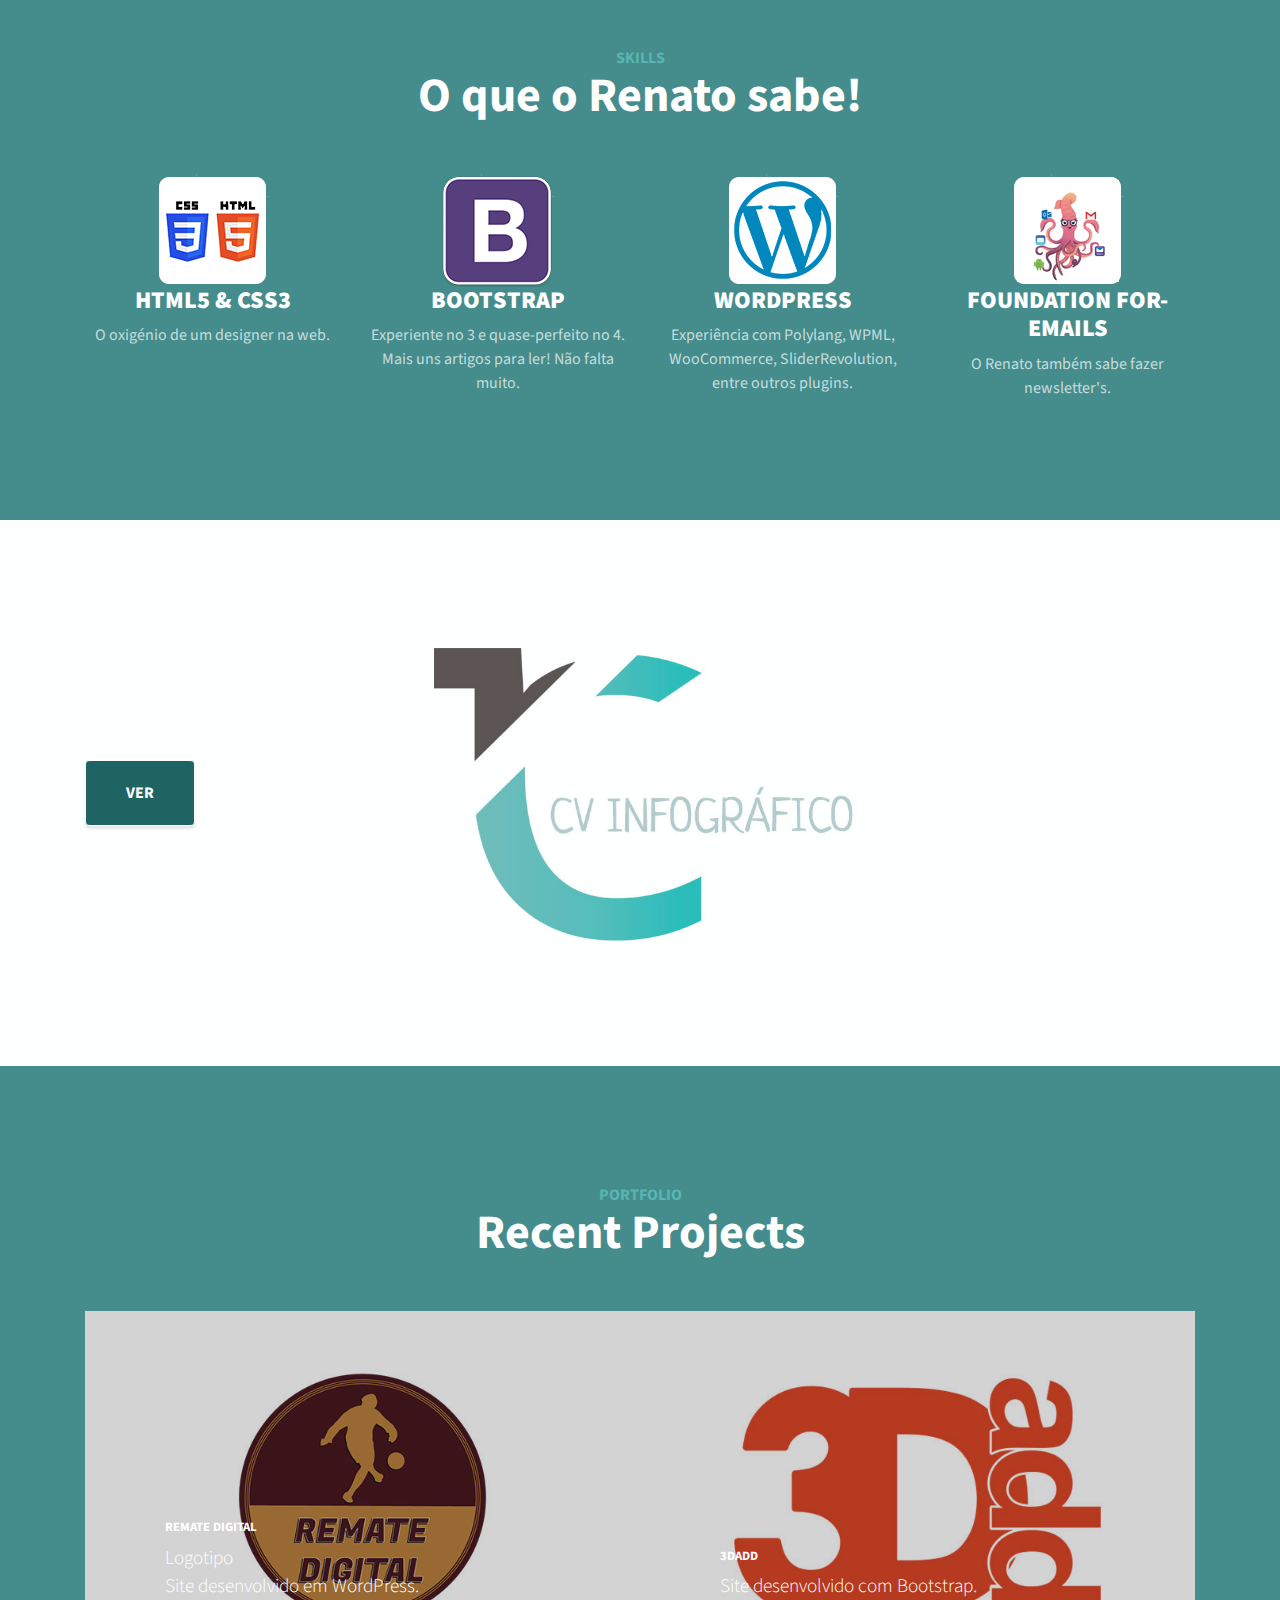
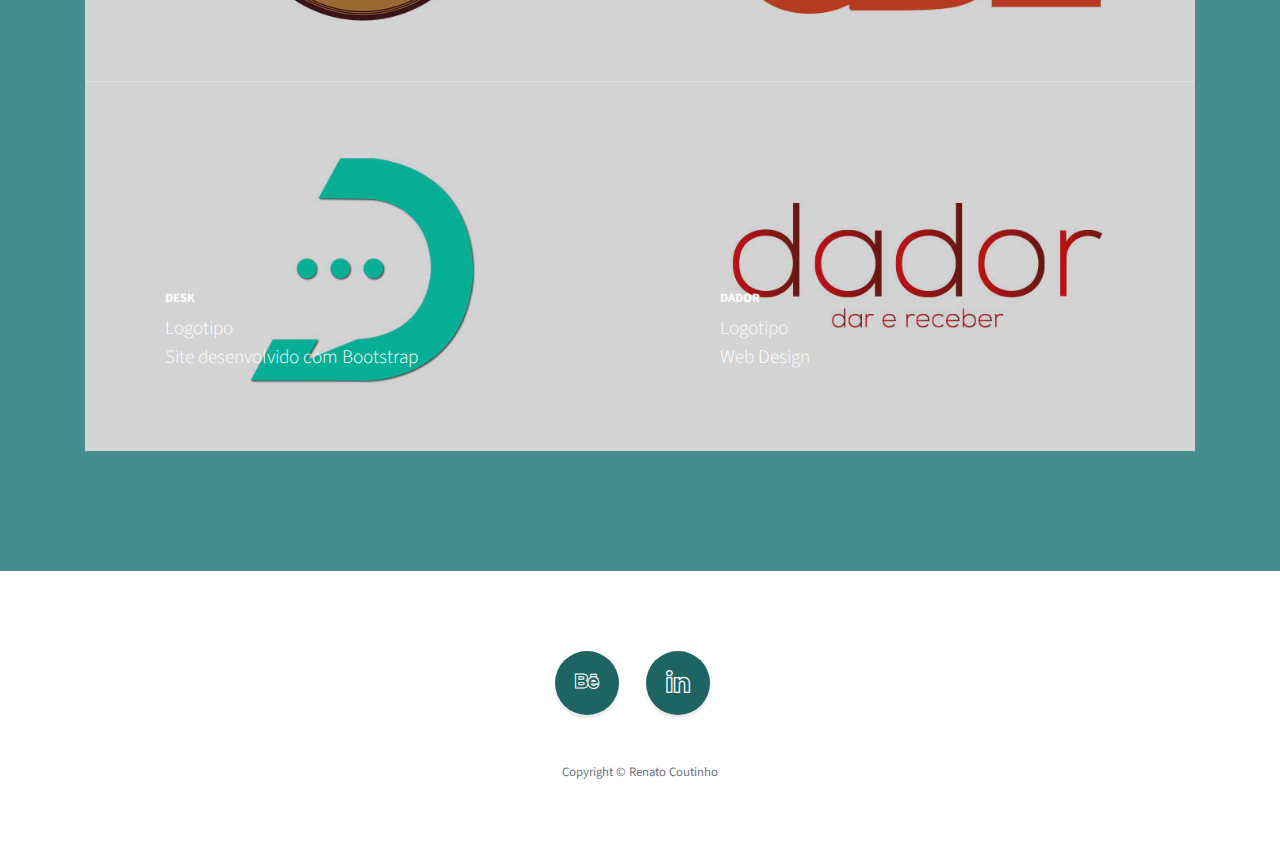
==== commit e272f6ab: "Update index.html" ====
--- a/index.html
+++ b/index.html
@@ -47,13 +47,12 @@
       <div class="container text-center">
         <div class="row">
           <div class="col-lg-10 mx-auto">
-            <h2>Renato Coutinho é um jovem vimaranense de 23 anos licenciado em Comunicação e Multimédia na UTAD</h2>
-            <p class="lead mb-5">O seu objetivo de vida resume-se na palavra "criar". Ele tem um desejo por criar, e ver 
-              desembruchar projetos desde a raíz ao objetivo final. Começou por se focar no design, mas quando descobriu 
-              o que um ficheiro de html com umas classes de um ficheiro CSS externo poderiam fazer em conjunto, descobriu
-              que a sua vocação era outra. Suscitou nele tal curiosidade, que continuou a explorar tudo que se pode criar 
-              com design, linhas de código, frameworks e packages que facilitam a vida de um desenvolvedor no futuro, 
-              mas que no início é um quebra-cabeças.
+            <h2>Renato Coutinho é um jovem vimaranense de 23 anos licenciado em Comunicação e Multimédia na UTAD.</h2>
+            <p class="lead mb-5">O seu objetivo de vida resume-se na palavra "criar". O que ele mais gosta de fazer é criar e ver 
+              desabrochar projetos desde a raíz ao objetivo final. Começou por se focar no design, mas quando descobriu 
+              o que um ficheiro html, com umas classes de um ficheiro CSS externo, poderiam fazer em conjunto, descobriu
+              que a sua vocação era outra. Suscitou nele tal curiosidade, que continuou a explorar tudo que se podia criar 
+              com design, linhas de código, frameworks e packages, tornando-se cada vez mais apaixonado nesta área.
             </p>
             <a class="btn btn-dark btn-xl js-scroll-trigger" href="#services">SKILLS</a><p>aquele termo em inglês que fica sempre bem.</p>
           </div>
@@ -76,7 +75,7 @@
             <h4>
               <strong>HTML5 & CSS3</strong>
             </h4>
-            <p class="text-faded mb-0">O oxigénio de cada Web Designer</p>
+            <p class="text-faded mb-0">O oxigénio de um designer na web.</p>
           </div>
           <div class="col-lg-3 col-md-6 mb-5 mb-lg-0">
             <span class="mx-auto mb-3">
@@ -85,7 +84,7 @@
             <h4>
               <strong>BOOTSTRAP</strong>
             </h4>
-            <p class="text-faded mb-0">Experiente no 3 e a quase-perfeito no 4. Mais uns artigos para ler, não falta muito.</p>
+            <p class="text-faded mb-0">Experiente no 3 e quase-perfeito no 4. Mais uns artigos para ler! Não falta muito.</p>
           </div>
           <div class="col-lg-3 col-md-6 mb-5 mb-md-0">
             <span class="mx-auto mb-3">
@@ -103,7 +102,7 @@
             <h4>
               <strong>FOUNDATION FOR-EMAILS</strong>
             </h4>
-            <p class="text-faded mb-0">O Renato também sabe fazer newsletter's</p>
+            <p class="text-faded mb-0">O Renato também sabe fazer newsletter's.</p>
           </div>
         </div>
       </div>
